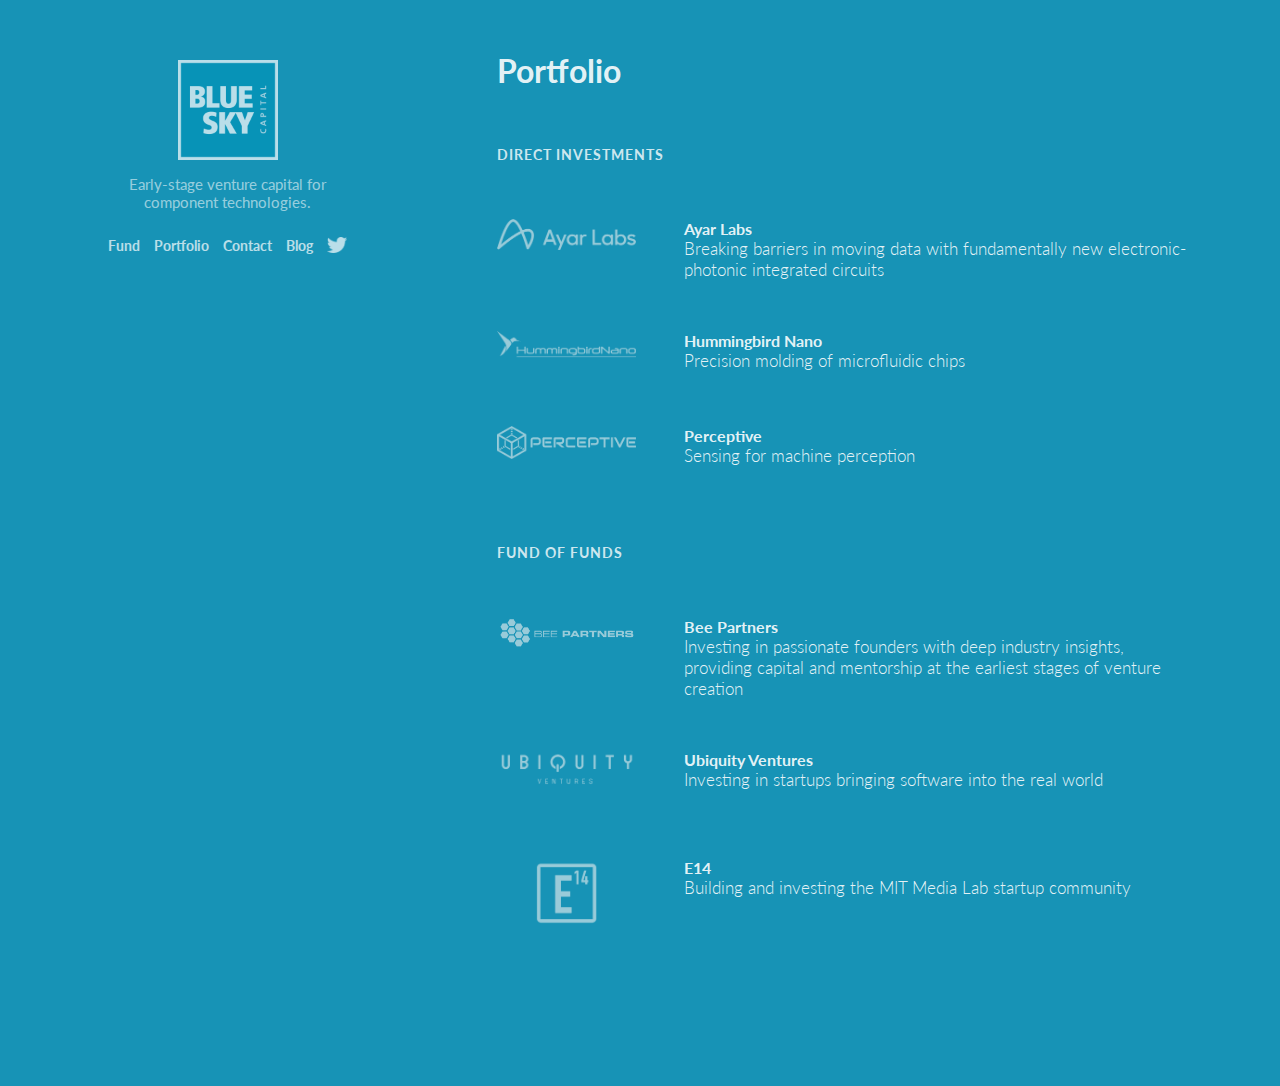
==== portfolio.html @ 683f727f "Updates for multipage content." ====
<html>
  <head>
    <title>BlueSky Capital</title>
    <link rel="icon" type="image/x-icon" href="favicon.ico" />
    <meta id="viewport" name="viewport" content ="width=device-width, initial-scale=1.0, user-scalable=no" />
    <meta name="description" content="Early-stage venture capital for component technologies." />
    <meta name="keywords" content="blue, sky, venture, capital, components, hardware, technologies, silicon, materials, optics, sensors, artificial intelligence, robotics" />
    <meta name="author" content="BlueSky Capital" />
    <link href="https://fonts.googleapis.com/css?family=Lato:300,400,700" rel="stylesheet">
    <link href="./style.css" rel="stylesheet">
    <style>
      
    </style>
  </head>
  <body class="page-sub">
    <div id="site">
      <main id="main">
        <div class="left-col">
          <header>
            <a href="./"><img id="logo" src="./bsc_logo.png"></a>
            <p id="tagline">Early-stage venture capital for component technologies.</p>
          </header>
          <nav class="primary">
            <ul>
              <li><a href="./fund.html">Fund</a></li>
              <li><a href="./portfolio.html">Portfolio</a></li>
              <li><a href="./contact.html">Contact</a></li>
              <li><a href="https://medium.com/@blueskycapital" target="_blank">Blog</a></li>
              <li><a href="https://twitter.com/@blueskyvc" target="_blank"><img src="./twitter_icon.png"></a></li>
            </ul>
          </nav>
        </div>
        <div class="main-content">
          <h1>Portfolio</h1>

          <h2>Direct Investments</h2>
          <ul class="companies">
            <li>
              <figure><img src="./logo-ayar.png"></figure>
              <div class="heading">
                <h3>Ayar Labs</h3>
                <p>Breaking barriers in moving data with fundamentally new electronic-photonic integrated circuits</p>
              </div>
            </li>
            <li>
              <figure><img src="./logo-hummingbird.png"></figure>
              <div class="heading">
                <h3>Hummingbird Nano</h3>
                <p>Precision molding of microfluidic chips</p>
              </div>
            </li>
            <li>
              <figure><img src="./logo-perceptive.png"></figure>
              <div class="heading">
                <h3>Perceptive</h3>
                <p>Sensing for machine perception</p>
              </div>
            </li>
          </ul>
          <h2>Fund of Funds</h2>
          <ul class="companies">
            <li>
              <figure><img src="./logo-bee-partners.png"></figure>
              <div class="heading">
                <h3>Bee Partners</h3>
                <p>Investing in passionate founders with deep industry insights, providing capital and mentorship at the earliest stages of venture creation</p>
              </div>
            </li>
            <li>
              <figure><img src="./logo-ubiquity.png"></figure>
              <div class="heading">
                <h3>Ubiquity Ventures</h3>
                <p>Investing in startups bringing software into the real world</p>
              </div>
            </li>
            <li>
              <figure><img src="./logo-e14.png"></figure>
              <div class="heading">
                <h3>E14</h3>
                <p>Building and investing the MIT Media Lab startup community</p>
              </div>
            </li>
          </ul>
        </div>
      </main>
    </div>
  </body>
</html>
---- style.css ----
* {
  box-sizing: border-box;
}

body {
  width: 100%;
  height: 100%;  
  background: #1793b6;
  font-family: 'Lato', sans-serif;
  font-size: 18px;
  color: white;
  margin: 0;
  padding: 0;
}

a {
  color: white;
  text-decoration: none;
}

a:hover {
  text-decoration: underline
}

h2 {
  font-size: 14px;
  margin: 4em 0;
  text-transform: uppercase;
  color: white;
  color: rgba(255,255,255,.8);
  letter-spacing: 1px;
}

#tagline {
  color: white;
  color: rgba(255,255,255,.8);
}

.page-home #site {
  width: 100%;
  height: 100%;
}

header {
  max-width: 250px;
}

header img {
  display: inline-block;
  width: 150px;
  height: 150px;
}

.page-home #main {
  display: flex;
  flex-direction: column;
  justify-content: center;
  align-items: center;
  width: 100%;
  height: 100%; 
  text-align: center; 
}

nav ul {
  margin: 1em 0 0 0;
  padding: 0;
  list-style: none;
}

nav ul li {
  margin: 0 .25em
}

nav ul li a {
  display: inline-block;
  padding: .25em;
  font-weight: bold;
}

nav img {
  display: inline-block;
  width: 20px;
  height: auto;
}

.page-sub #main {
  padding-bottom: 4em;
}

.page-sub nav ul {
  display: flex;
  align-items: center; 
  margin: .5em 0 0 0;
}

.page-sub .left-col {
  display: flex;
  flex-direction: column;
  align-items: center; 
  text-align: center;
  padding: 1em;
}

.page-sub .main-content {
  font-weight: 300;
  color: white;
  color: rgba(255,255,255,.9);
  padding: 2em;
}

.page-sub .main-content h1 {
  font-size: 32px;
  margin: 0 0 .5em;
}

.companies {
  margin: 0 0 4em;
  padding: 0;
  list-style: none;
}

.companies img {
  display: inline-block;
  width: 100%;
  max-width: 200px;
  height: auto;
  opacity: 0.6;
}

.companies li {
  margin-bottom: 3em;
}

.companies h3 {
  margin: 0;
  padding: 0;
  font-size: 16px;
}

.companies li figure {
  margin: 0 0 1em;
  padding: 0;
}

form {
  padding-top: 2em;
}

form .field-group {
  margin-bottom: 1em;
}

form label {
  display: block;
  font-weight: bold;
  font-size: 16px;
  margin-bottom: .25em;
}

form .field-group input,
form .field-group textarea {
  display: block;
  width: 100%;
  height: calc(2.25rem + 2px);
  margin: 0;
  font-size: 1rem;
  padding: .375rem .75rem;
  background-clip: padding-box;
  border: 2px solid white;
  border-color: rgba(255,255,255,.5);
  color: white;
  background-color: transparent;
  font-family: 'Lato', sans-serif;
}

form .field-group textarea {
  height: 150px;
}

.btn {
  display: inline-block;
  font-weight: 400;
  text-decoration: none;
  text-align: center;
  white-space: nowrap;
  vertical-align: middle;
  -webkit-user-select: none;
  -moz-user-select: none;
  -ms-user-select: none;
  user-select: none;
  border: 1px solid transparent;
  padding: .375rem .75rem;
  font-size: 1rem;
  line-height: 1.5;
  border-radius: .25rem;
  color: #1793b6;
  background-color: white;
}

.btn:hover {
  cursor: pointer;
  opacity: 0.7;
}


@media only screen and (min-width: 480px) {

  nav ul {
    display: flex;
    align-items: center;
    margin: 1em 0 0 0;
  }

  .page-sub header img {
    width: 100px;
    height: 100px;
  }
  
  .page-sub #main {
    display: flex;
    flex-direction: row;
    max-width: 1100px;
    margin: 0 auto;
  }

  .page-sub .left-col {
    display: flex;
    flex-direction: column;
    align-items: center;    
    width: 25%;
    padding: 4.3em 0 0 0;
    font-size: 14px;
    opacity: .7;
    transition: opacity .2s ease-in-out;
  }

  .page-sub .left-col:hover {
    opacity: 1;
  }

  .page-sub .main-content {
    padding: 0;
  }

  .page-sub #tagline {
    font-size: 15px;
    font-weight: normal;
  }

  .page-sub nav ul li {
    margin: 0 .25em;
  }

  .page-sub .main-content {
    width: 75%;
    height: 100%;
    padding-top: 3em;
    padding-left: 12%;
    font-size: 17px;
  }

  .page-sub .main-content p {
    max-width: 550px;
  }

  .companies li {
    display: flex;
    justify-content: flex-start;
    align-items: flex-start;
  }

  .companies li figure {
    flex: 0 0 20%;
    text-align: center;
  }

  .companies li img {
    max-width: 300px;
  }

  .companies li .heading {
    flex: 0 0 80%;
    padding-left: 7%;
  }

  .companies li p {
    margin: 0;
  }

  form {
    max-width: 400px;
  }
}
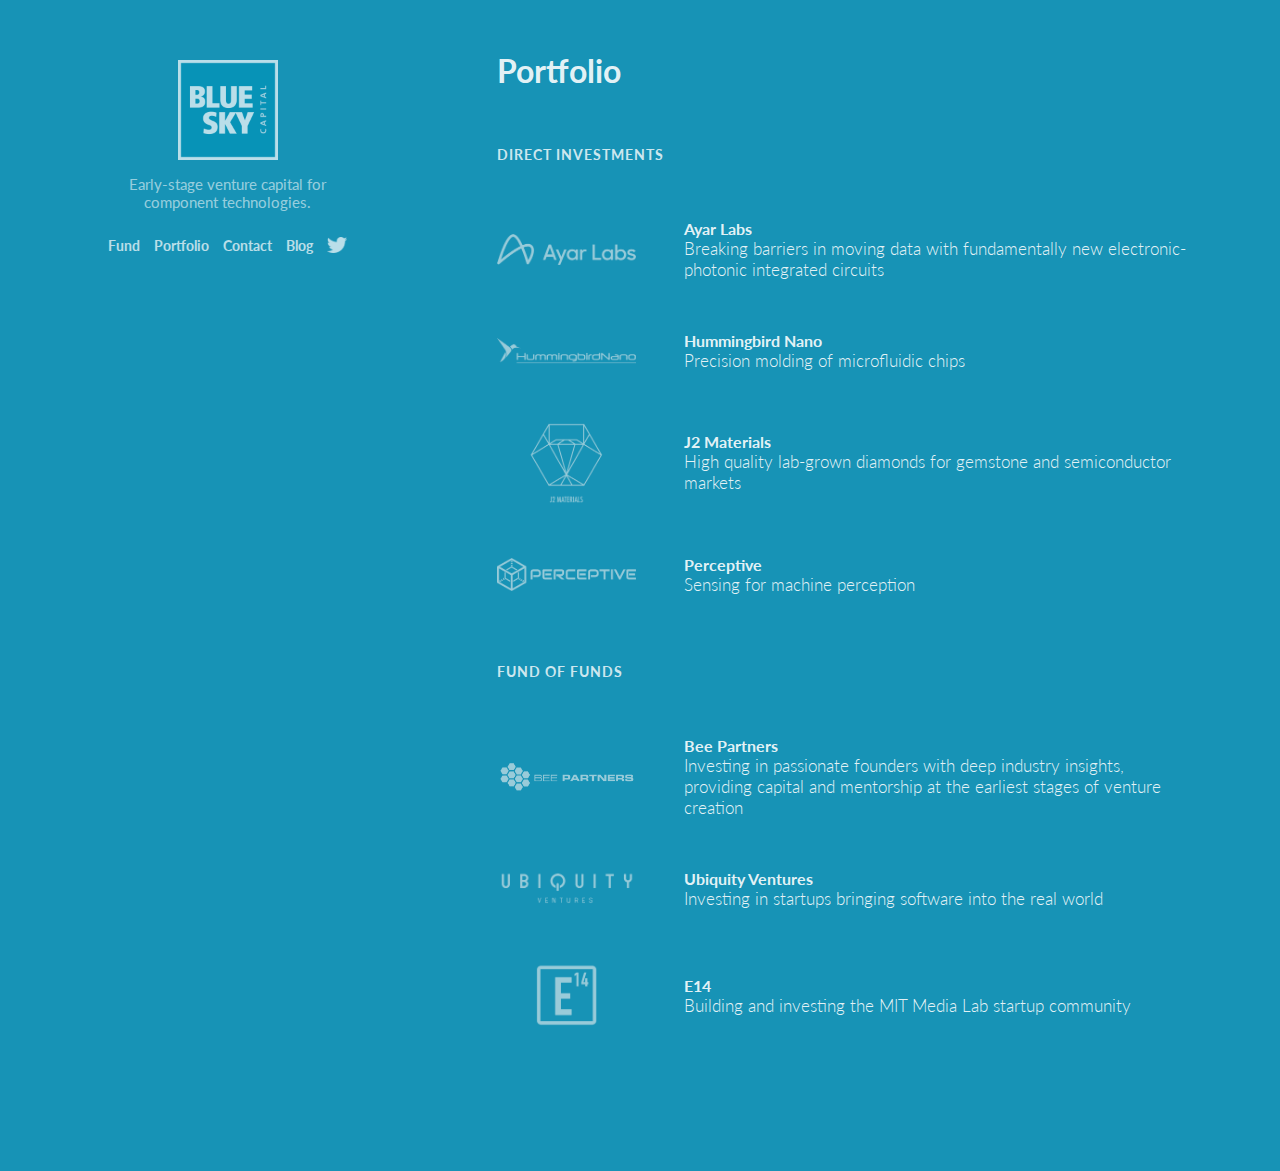
==== commit aaa2d740: "Adds J2 to portfolio." ====
--- a/portfolio.html
+++ b/portfolio.html
@@ -50,6 +50,13 @@
               </div>
             </li>
             <li>
+              <figure><img src="./logo-j2.png"></figure>
+              <div class="heading">
+                <h3>J2 Materials</h3>
+                <p>High quality lab-grown diamonds for gemstone and semiconductor markets</p>
+              </div>
+            </li>
+            <li>
               <figure><img src="./logo-perceptive.png"></figure>
               <div class="heading">
                 <h3>Perceptive</h3>
--- a/style.css
+++ b/style.css
@@ -266,12 +266,13 @@
   .companies li {
     display: flex;
     justify-content: flex-start;
-    align-items: flex-start;
+    align-items: center;
   }
 
   .companies li figure {
     flex: 0 0 20%;
     text-align: center;
+    margin-bottom: 0;
   }
 
   .companies li img {
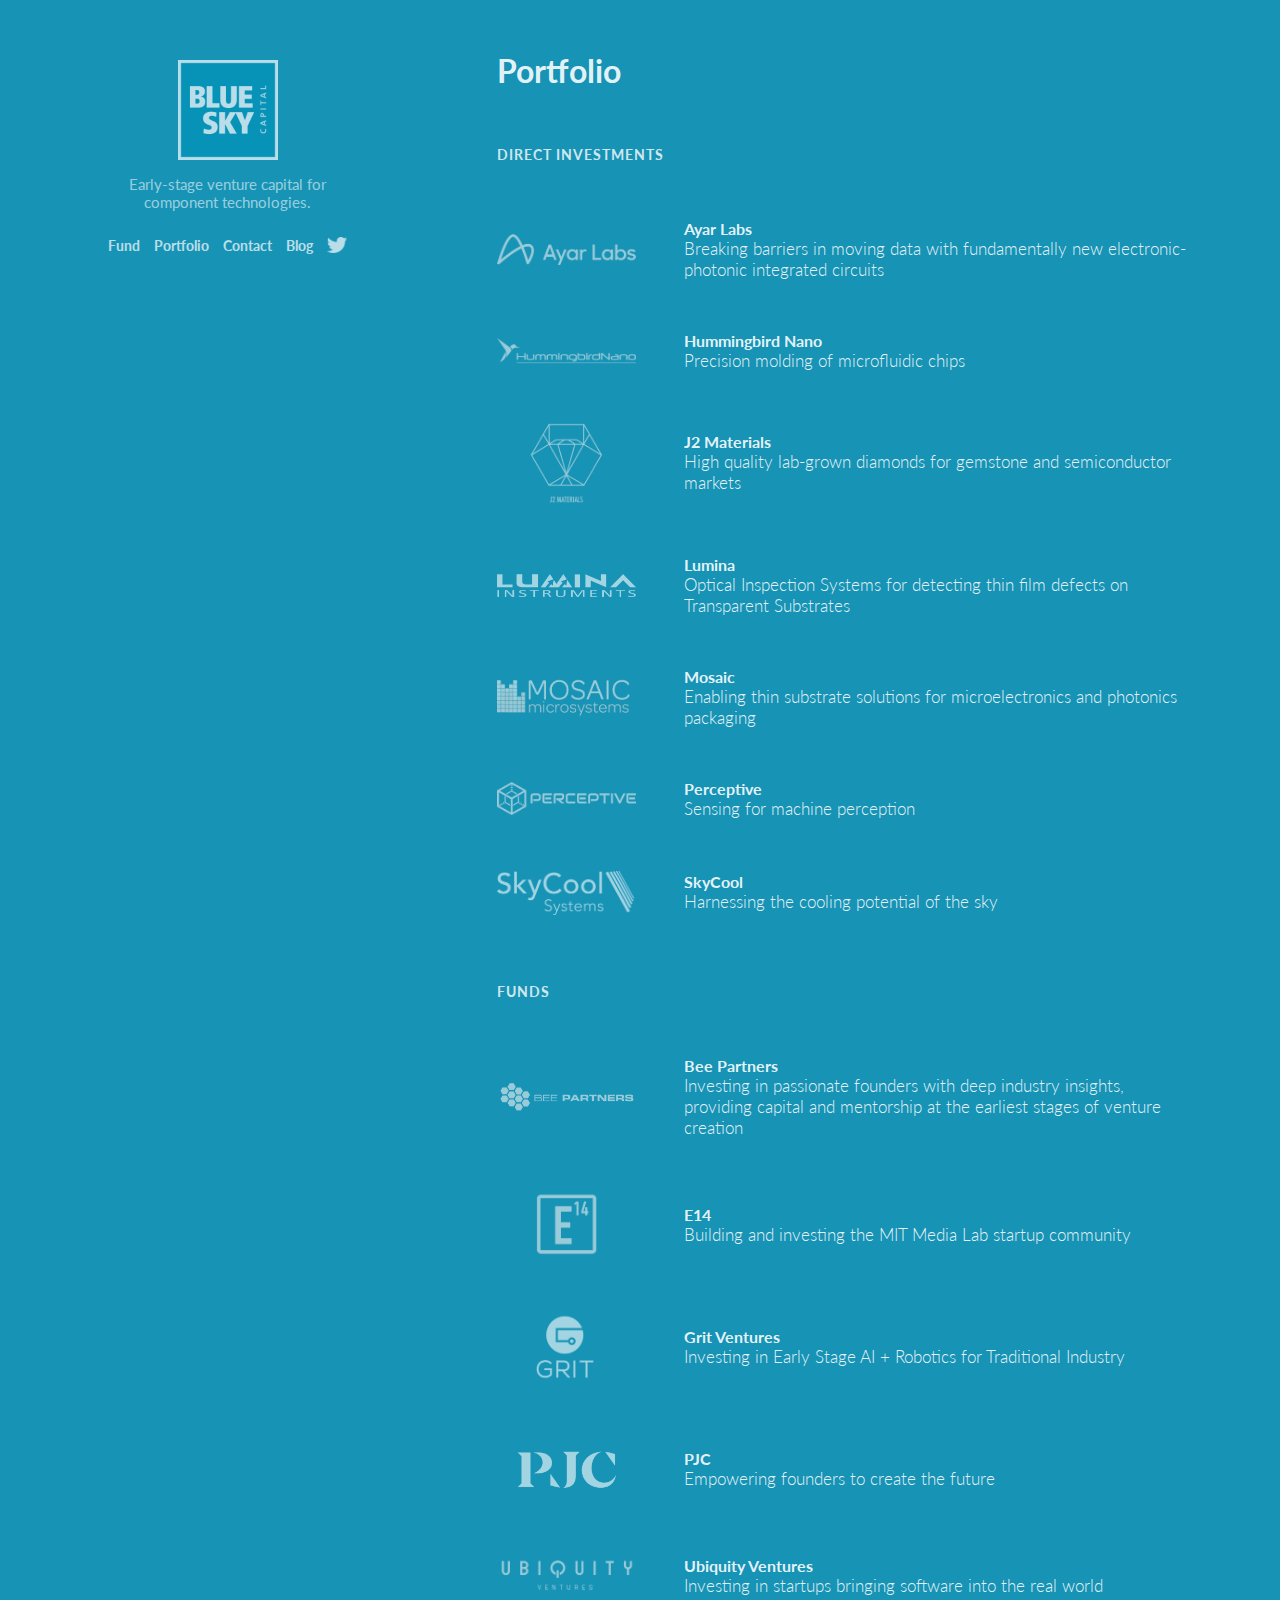
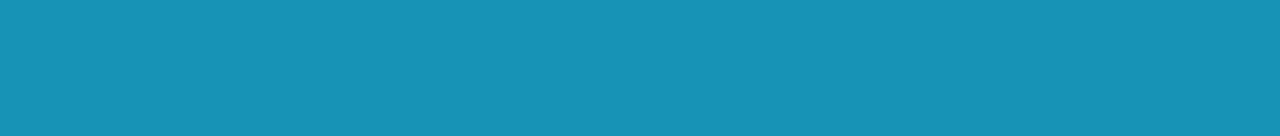
==== commit 86f197c7: "Updates to portfolio page." ====
--- a/portfolio.html
+++ b/portfolio.html
@@ -57,14 +57,35 @@
               </div>
             </li>
             <li>
+              <figure><img src="./logo-lumina.png"></figure>
+              <div class="heading">
+                <h3>Lumina</h3>
+                <p>Optical Inspection Systems for detecting thin film defects on Transparent Substrates</p>
+              </div>
+            </li>
+            <li>
+              <figure><img src="./logo-mosaic.png"></figure>
+              <div class="heading">
+                <h3>Mosaic</h3>
+                <p>Enabling thin substrate solutions for microelectronics and photonics packaging</p>
+              </div>
+            </li>
+            <li>
               <figure><img src="./logo-perceptive.png"></figure>
               <div class="heading">
                 <h3>Perceptive</h3>
                 <p>Sensing for machine perception</p>
               </div>
             </li>
+            <li>
+              <figure><img src="./logo-skycool.png"></figure>
+              <div class="heading">
+                <h3>SkyCool</h3>
+                <p>Harnessing the cooling potential of the sky</p>
+              </div>
+            </li>
           </ul>
-          <h2>Fund of Funds</h2>
+          <h2>Funds</h2>
           <ul class="companies">
             <li>
               <figure><img src="./logo-bee-partners.png"></figure>
@@ -74,17 +95,31 @@
               </div>
             </li>
             <li>
+              <figure><img src="./logo-e14.png"></figure>
+              <div class="heading">
+                <h3>E14</h3>
+                <p>Building and investing the MIT Media Lab startup community</p>
+              </div>
+            </li>
+            <li>
+              <figure><img src="./logo-grit-ventures.png"></figure>
+              <div class="heading">
+                <h3>Grit Ventures</h3>
+                <p>Investing in Early Stage AI + Robotics for Traditional Industry</p>
+              </div>
+            </li>
+            <li>
+              <figure><img src="./logo-pjc.png"></figure>
+              <div class="heading">
+                <h3>PJC</h3>
+                <p>Empowering founders to create the future</p>
+              </div>
+            </li>
+            <li>
               <figure><img src="./logo-ubiquity.png"></figure>
               <div class="heading">
                 <h3>Ubiquity Ventures</h3>
                 <p>Investing in startups bringing software into the real world</p>
-              </div>
-            </li>
-            <li>
-              <figure><img src="./logo-e14.png"></figure>
-              <div class="heading">
-                <h3>E14</h3>
-                <p>Building and investing the MIT Media Lab startup community</p>
               </div>
             </li>
           </ul>
